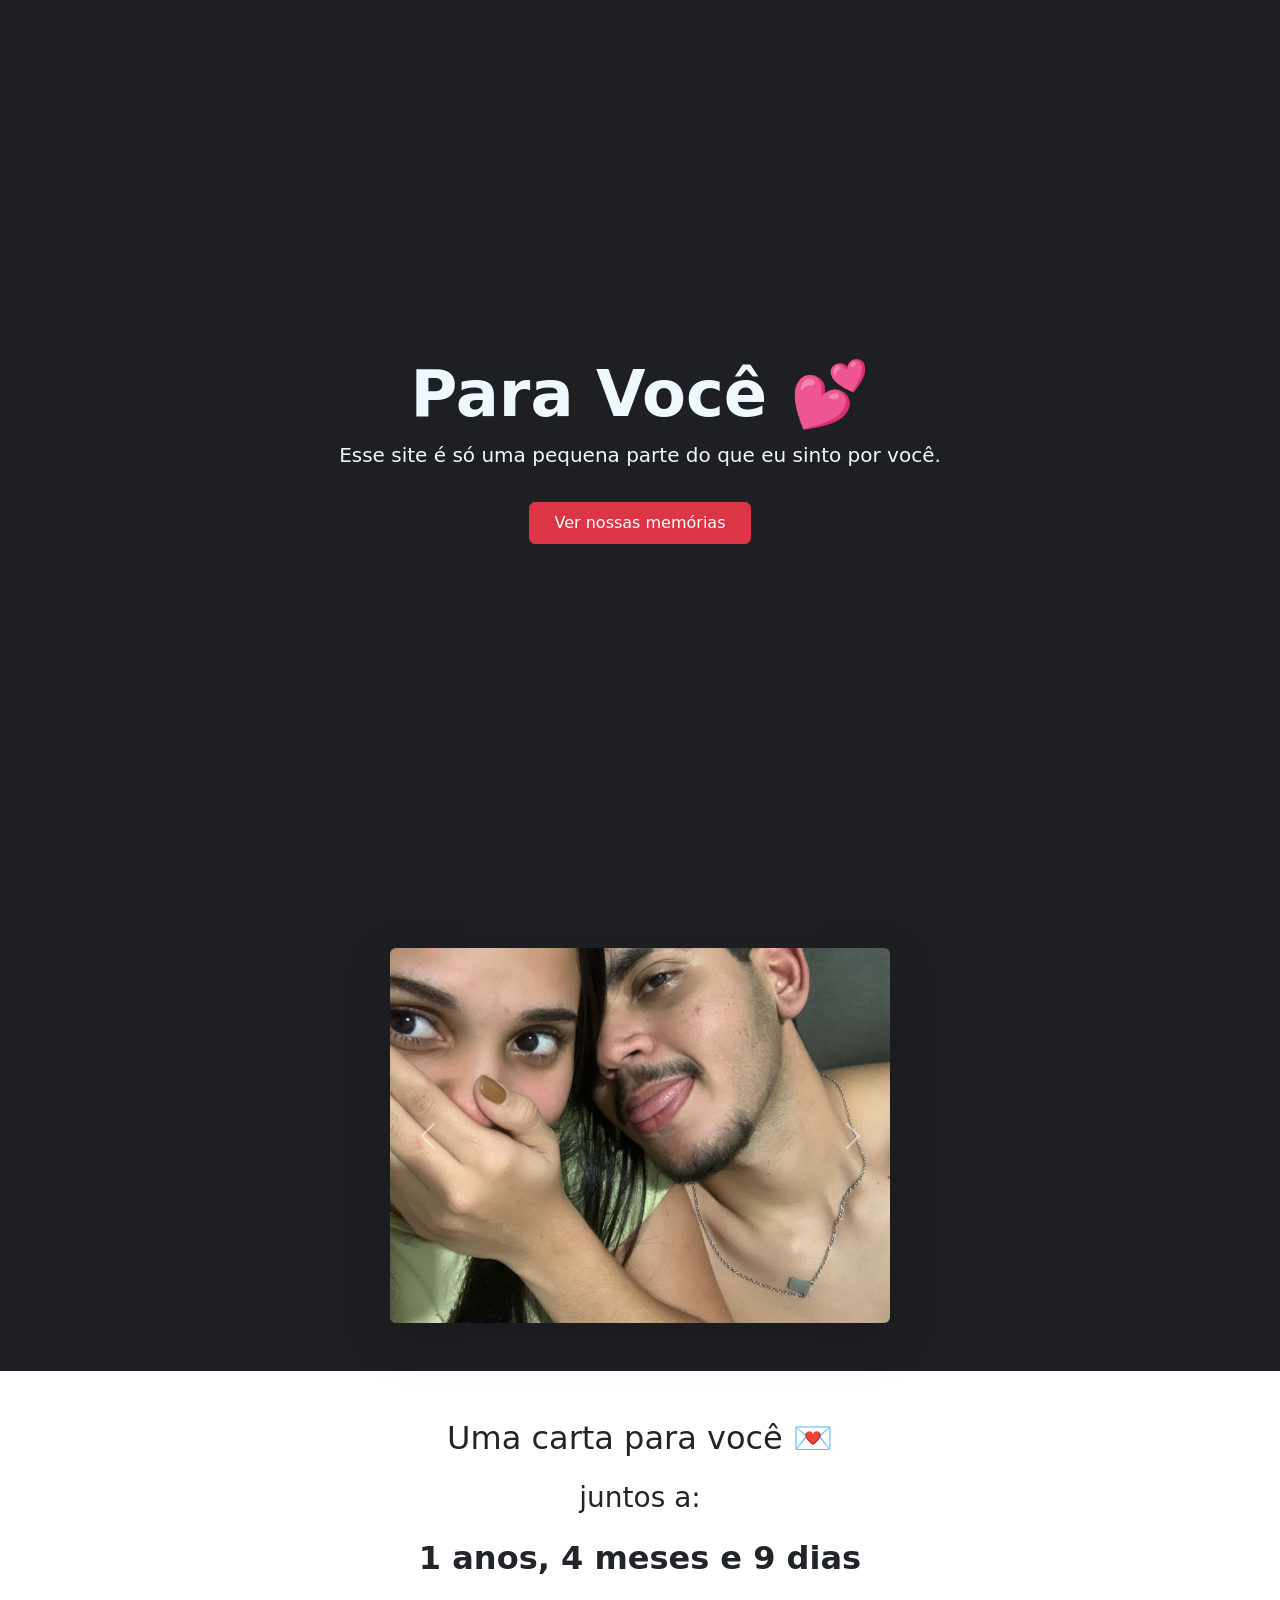
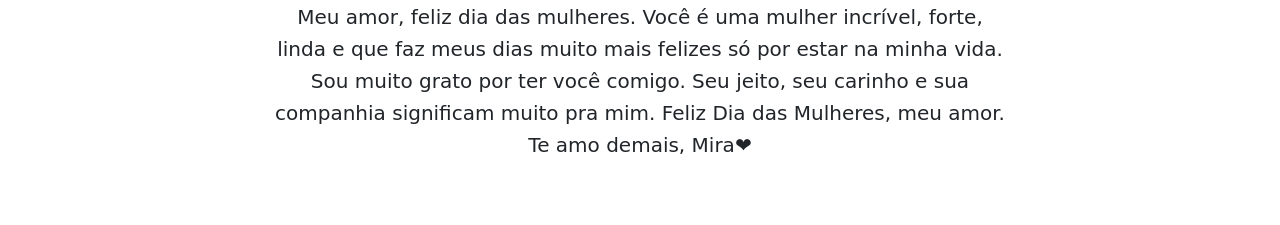
==== index.html @ 3cd70db5 "js_data" ====
<!DOCTYPE html>
<html lang="pt-br">

<head>
    <meta charset="UTF-8">
    <meta name="viewport" content="width=device-width, initial-scale=1.0">
    <title>Para você</title>
    <link href="https://cdn.jsdelivr.net/npm/bootstrap@5.3.8/dist/css/bootstrap.min.css" rel="stylesheet">
    <link rel="stylesheet" href="main.css">
    <link rel="stylesheet" href="@mediaindex.css">
    <script src="app.js" defer></script>
    <link rel="shortcut icon" href="assets/icons/1d5075419e06e9dd9e9a8e5a0d1935b4-removebg-preview.ico"
    type="image/x-icon">
    <script src="https://cdn.jsdelivr.net/npm/bootstrap@5.3.2/dist/js/bootstrap.bundle.min.js"></script>
</head>

<body>
<section class="min-vh-100 d-flex align-items-center justify-content-center text-center p-3">
  <div class="container"> <h1 class="display-3 fw-bold">Para Você 💕</h1>
    <p class="lead">Esse site é só uma pequena parte do que eu sinto por você.</p>
    <a href="#fotos" class="btn btn-danger mt-3 px-4 py-2">Ver nossas memórias</a>
  </div>
</section>
<section id="fotos" class="py-5">
  <div class="container">
    <div id="carouselExampleFade" class="carousel slide carousel-fade mx-auto shadow-lg" style="max-width: 500px; width: 100%;">
      <div class="carousel-inner rounded"> <div class="carousel-item active">
          <img src="assets/img/IMG-20250813-WA0037.jpg" class="d-block w-100 img-fluid" alt="Memória 1">
        </div>
        <div class="carousel-item">
          <img src="assets/img/IMG-20250816-WA0028.jpg" class="d-block w-100 img-fluid" alt="Memória 2">
        </div>
        <div class="carousel-item">
          <img src="assets/img/IMG-20260126-WA0089.jpg" class="d-block w-100 img-fluid" alt="Memória 3">
        </div>
        <div class="carousel-item">
          <img src="assets/img/IMG-20260101-WA0010.jpg" class="d-block w-100 img-fluid" alt="Memória 4">
        </div>
      </div>
      <button class="carousel-control-prev" type="button" data-bs-target="#carouselExampleFade" data-bs-slide="prev">
        <span class="carousel-control-prev-icon" aria-hidden="true"></span>
        <span class="visually-hidden">Anterior</span>
      </button>
      <button class="carousel-control-next" type="button" data-bs-target="#carouselExampleFade" data-bs-slide="next">
        <span class="carousel-control-next-icon" aria-hidden="true"></span>
        <span class="visually-hidden">Próximo</span>
      </button>
    </div>
  </div>
</section>
<section class="py-5 bg-white text-center">
  <div class="container">
    <div class="row justify-content-center">
      <div class="col-11 col-md-8"> <h2 class="mb-4 text-dark">Uma carta para você 💌</h2>
       <h3 class=" mb-4 text-dark" >juntos a:</h3>
        <h2 class="fw-bold text-dark mb-4 " id="contador"></h2>
        <p class="fs-5 text-dark" style="line-height: 1.6;">
          Meu amor, feliz dia das mulheres. Você é uma mulher incrível, forte, linda e que faz meus dias muito mais felizes só por estar na minha vida.

          Sou muito grato por ter você comigo. Seu jeito, seu carinho e sua companhia significam muito pra mim.
          Feliz Dia das Mulheres, meu amor. Te amo demais, Mira❤️
      </div>
    </div>
  </div>
</section>
</body>
</html>
---- main.css ----
body{
    background-color: #1E1F23;
    color: aliceblue;
    max-width: 100%;
    overflow-x: hidden; /* Isso corta qualquer coisa que tente sair pelo lado */
    margin: 0;
    padding: 0;
}
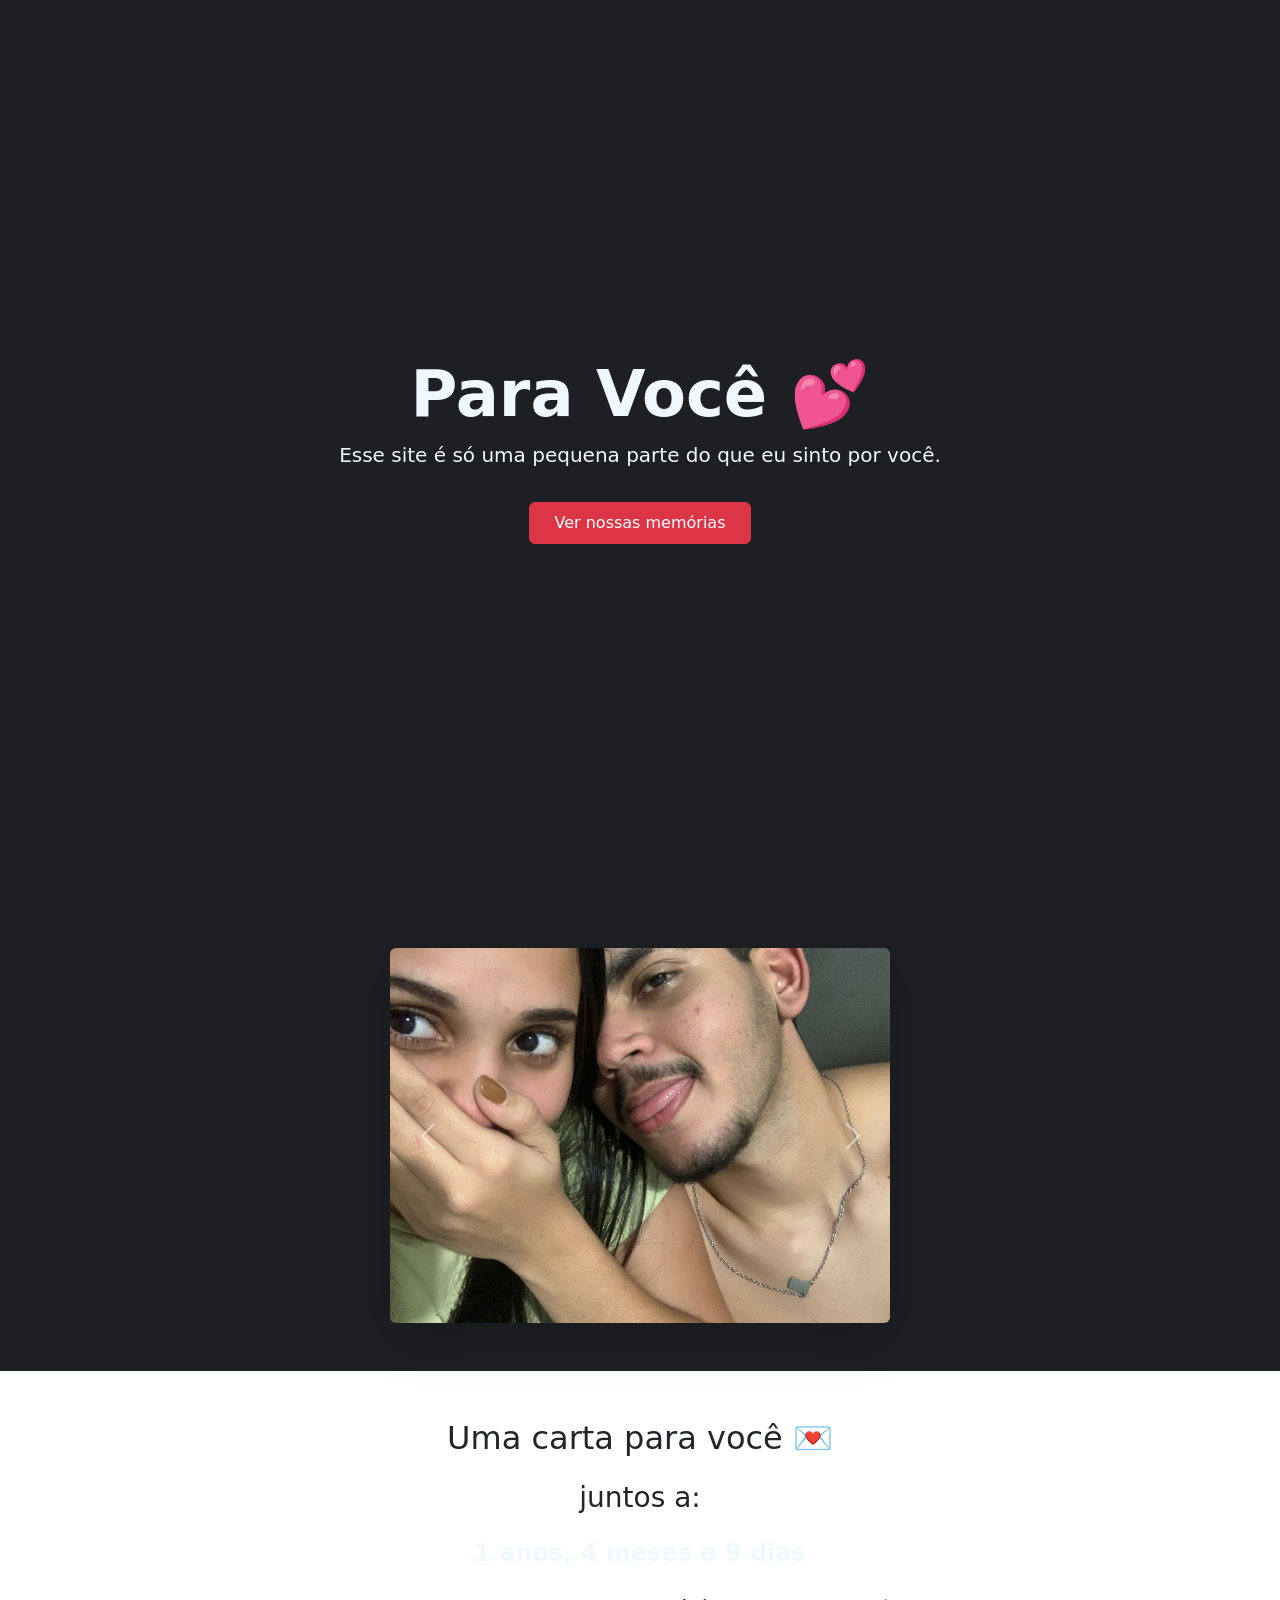
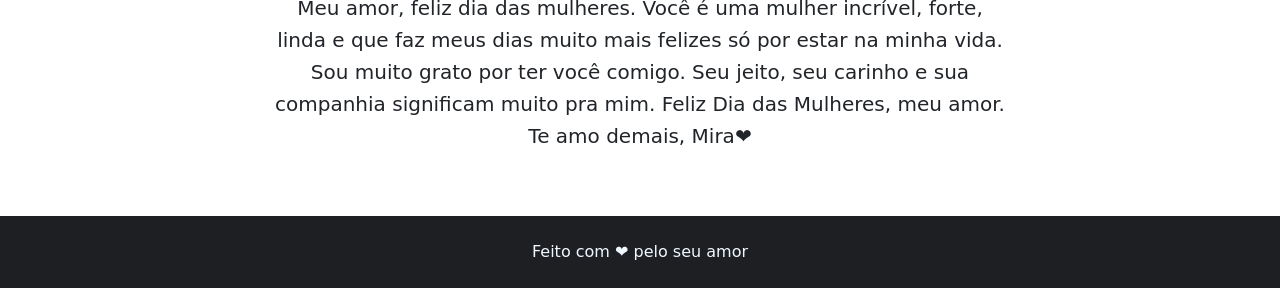
==== commit c71faa42: "app.js terminado" ====
--- a/index.html
+++ b/index.html
@@ -51,9 +51,9 @@
 <section class="py-5 bg-white text-center">
   <div class="container">
     <div class="row justify-content-center">
-      <div class="col-11 col-md-8"> <h2 class="mb-4 text-dark">Uma carta para você 💌</h2>
+      <div class="col-11 col-md-8"><h2 class="mb-4 text-dark">Uma carta para você 💌</h2>
        <h3 class=" mb-4 text-dark" >juntos a:</h3>
-        <h2 class="fw-bold text-dark mb-4 " id="contador"></h2>
+        <h2 class="fw-bold mb-4 fs-4" id="contador"></h2>
         <p class="fs-5 text-dark" style="line-height: 1.6;">
           Meu amor, feliz dia das mulheres. Você é uma mulher incrível, forte, linda e que faz meus dias muito mais felizes só por estar na minha vida.
 
@@ -63,5 +63,8 @@
     </div>
   </div>
 </section>
+<footer class="text-center py-4">
+  <p class="mb-0">Feito com ❤️ pelo seu amor</p>
+</footer>
 </body>
 </html>
--- a/main.css
+++ b/main.css
@@ -7,4 +7,16 @@
     padding: 0;
 }
 
+#contador{
+    font-weight: bold;
+    animation: rgbColor 5s infinite;
+}
 
+@keyframes rgbColor{
+    0% { color: rgb(255, 0, 0); }
+    25% { color: rgb(0, 255, 0); }
+    50% { color: rgb(0, 0, 255); }
+    75% { color: rgb(255, 0, 255); }
+    100% { color: rgb(255, 0, 0); }
+}
+
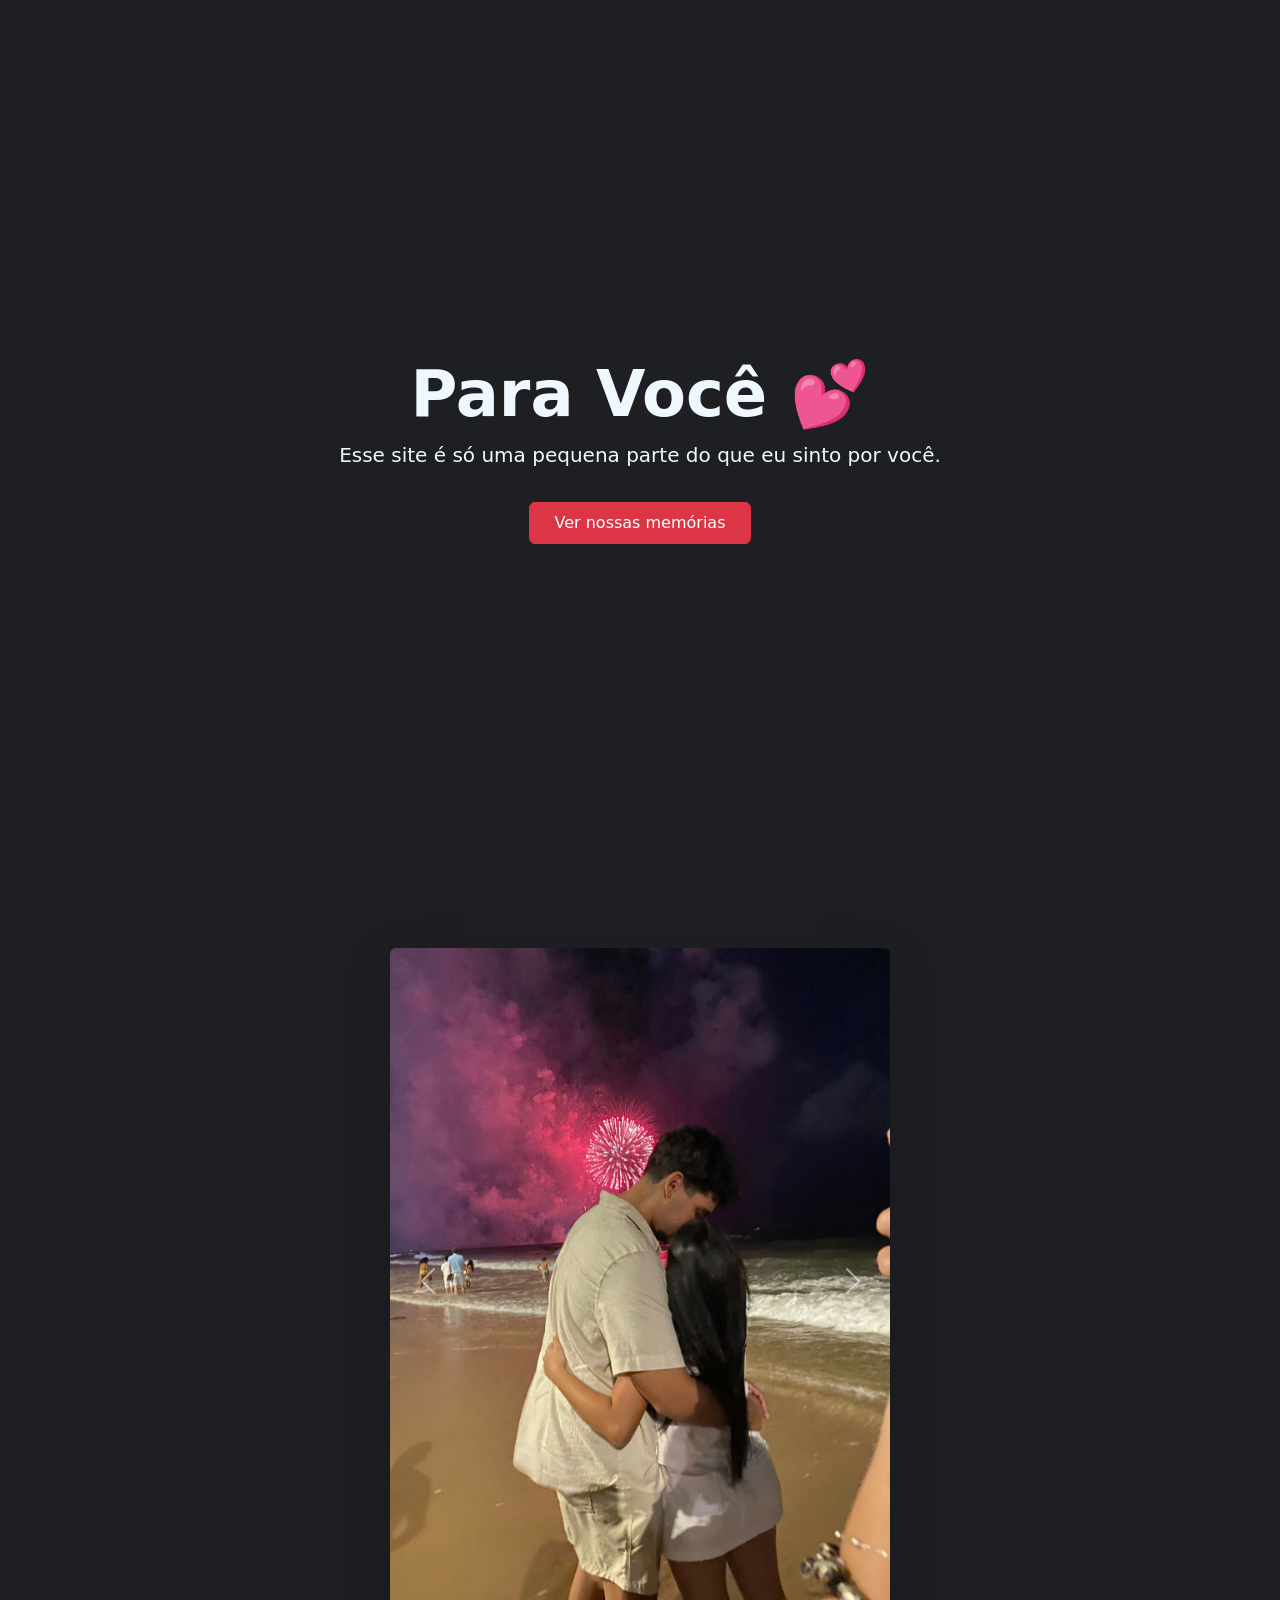
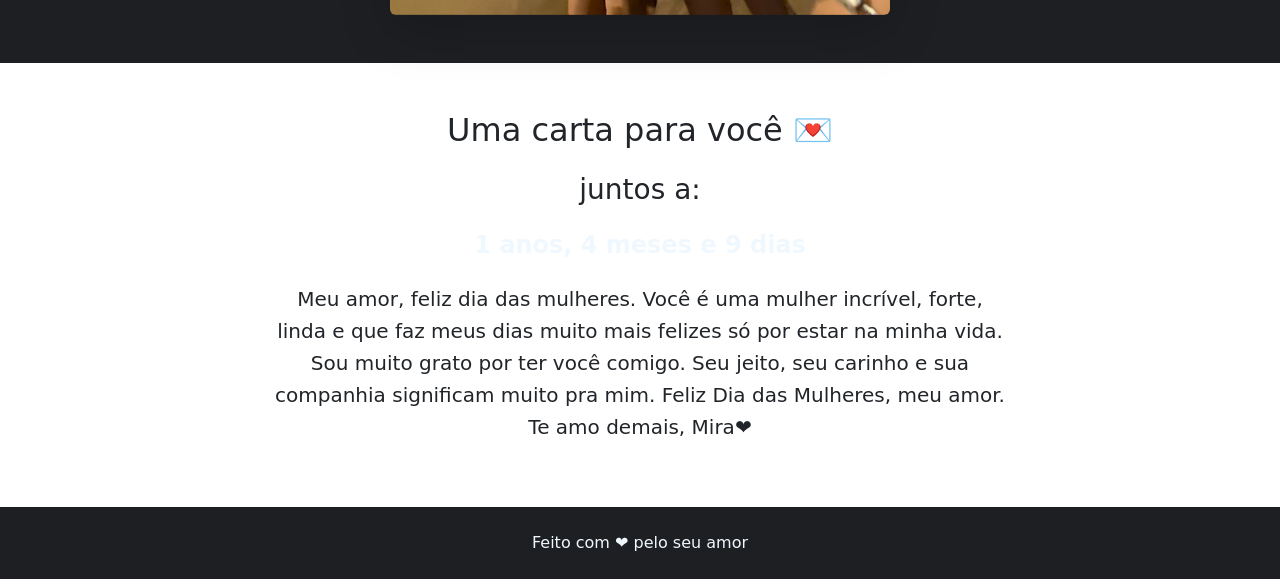
==== commit 3890389d: "html modificação" ====
--- a/index.html
+++ b/index.html
@@ -25,16 +25,34 @@
   <div class="container">
     <div id="carouselExampleFade" class="carousel slide carousel-fade mx-auto shadow-lg" style="max-width: 500px; width: 100%;">
       <div class="carousel-inner rounded"> <div class="carousel-item active">
-          <img src="assets/img/IMG-20250813-WA0037.jpg" class="d-block w-100 img-fluid" alt="Memória 1">
+          <img src="assets/img/photo12.jpg" class="d-block w-100 img-fluid" alt="Memória 1">
         </div>
         <div class="carousel-item">
-          <img src="assets/img/IMG-20250816-WA0028.jpg" class="d-block w-100 img-fluid" alt="Memória 2">
+          <img src="assets/img/photo1.webp" class="d-block w-100 img-fluid" alt="Memória 2">
         </div>
         <div class="carousel-item">
-          <img src="assets/img/IMG-20260126-WA0089.jpg" class="d-block w-100 img-fluid" alt="Memória 3">
+          <img src="assets/img/photo2.webp" class="d-block w-100 img-fluid" alt="Memória 3">
         </div>
         <div class="carousel-item">
-          <img src="assets/img/IMG-20260101-WA0010.jpg" class="d-block w-100 img-fluid" alt="Memória 4">
+          <img src="assets/img/photo14.jpg" class="d-block w-100 img-fluid" alt="Memória 4">
+        </div>
+        <div class="carousel-item">
+          <img src="assets/img/photo9.jpg" class="d-block w-100 img-fluid" alt="Memória 4">
+        </div>
+        <div class="carousel-item">
+          <img src="assets/img/photo10.jpg" class="d-block w-100 img-fluid" alt="Memória 4">
+        </div>
+        <div class="carousel-item">
+          <img src="assets/img/photo11.jpg" class="d-block w-100 img-fluid" alt="Memória 4">
+        </div>
+        <div class="carousel-item">
+          <img src="assets/img/photo13.jpg" class="d-block w-100 img-fluid" alt="Memória 4">
+        </div>
+        <div class="carousel-item">
+          <img src="assets/img/photo14.jpg" class="d-block w-100 img-fluid" alt="Memória 4">
+        </div>
+        <div class="carousel-item">
+          <img src="assets/img/photo6.jpg" class="d-block w-100 img-fluid" alt="Memória 4">
         </div>
       </div>
       <button class="carousel-control-prev" type="button" data-bs-target="#carouselExampleFade" data-bs-slide="prev">
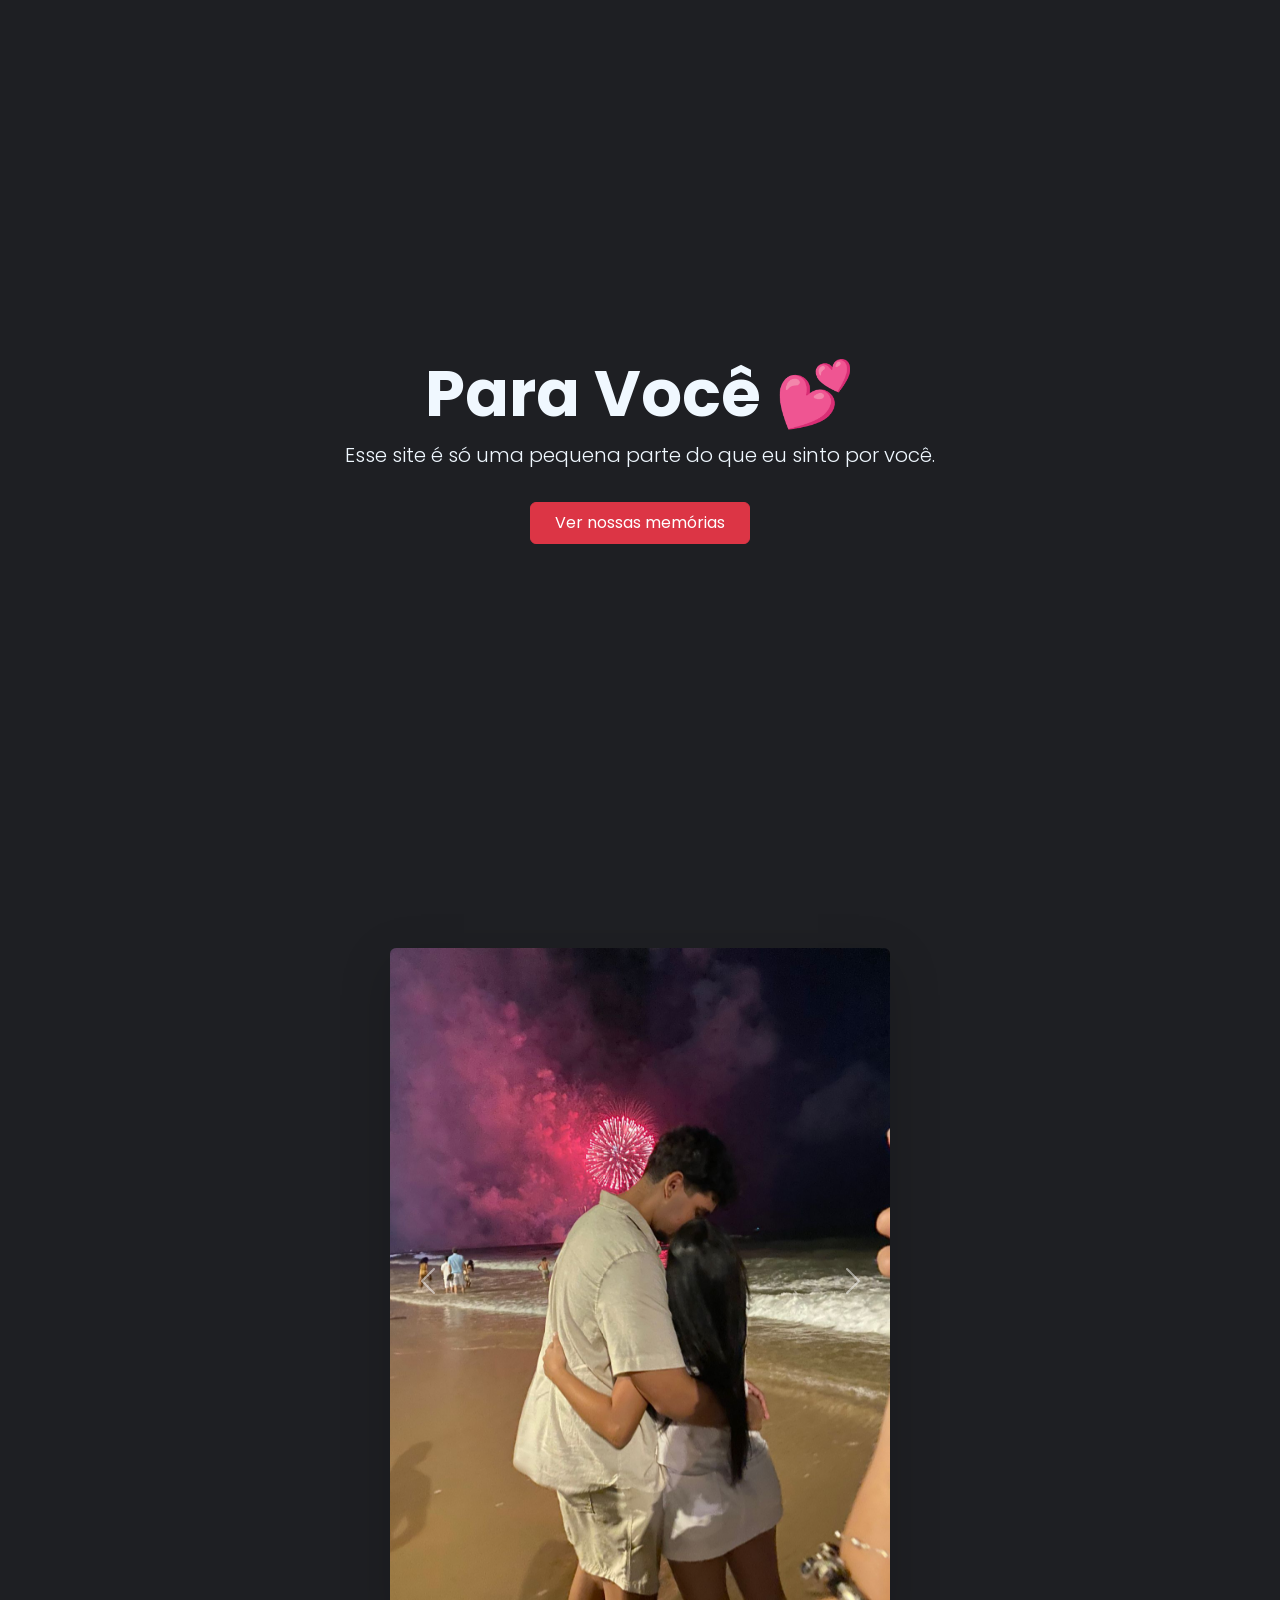
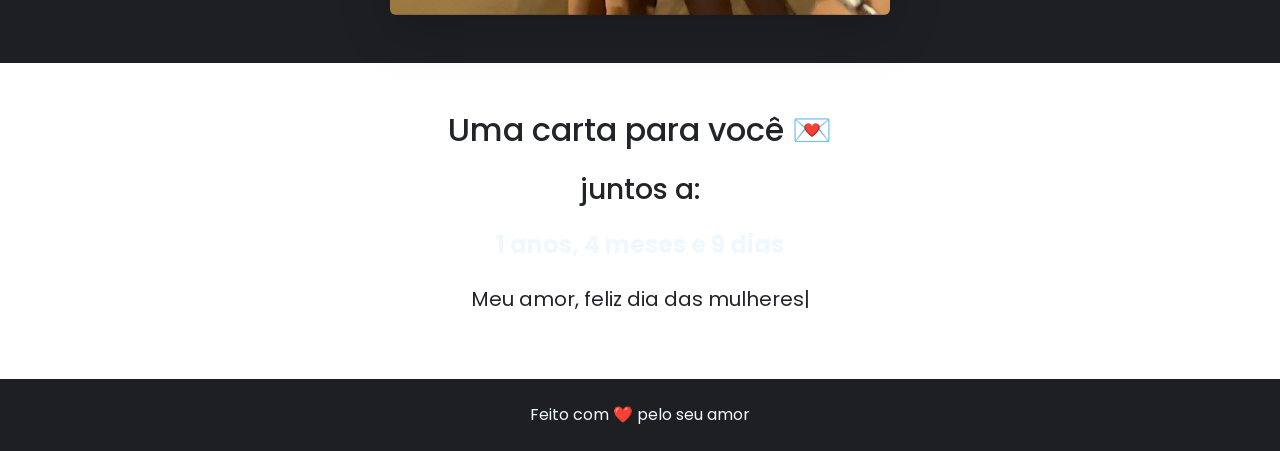
==== commit a072fbfc: "html modificação e js" ====
--- a/index.html
+++ b/index.html
@@ -72,11 +72,7 @@
       <div class="col-11 col-md-8"><h2 class="mb-4 text-dark">Uma carta para você 💌</h2>
        <h3 class=" mb-4 text-dark" >juntos a:</h3>
         <h2 class="fw-bold mb-4 fs-4" id="contador"></h2>
-        <p class="fs-5 text-dark" style="line-height: 1.6;">
-          Meu amor, feliz dia das mulheres. Você é uma mulher incrível, forte, linda e que faz meus dias muito mais felizes só por estar na minha vida.
-
-          Sou muito grato por ter você comigo. Seu jeito, seu carinho e sua companhia significam muito pra mim.
-          Feliz Dia das Mulheres, meu amor. Te amo demais, Mira❤️
+        <p class="fs-5 text-dark" id="typewriter" style="line-height: 1.6;"></p>
       </div>
     </div>
   </div>
--- a/main.css
+++ b/main.css
@@ -1,4 +1,8 @@
+@import url('https://fonts.googleapis.com/css2?family=Josefin+Sans:ital,wght@0,100..700;1,100..700&family=Pixelify+Sans:wght@400..700&family=Playfair+Display:ital,wght@0,400..900;1,400..900&family=Poppins:ital,wght@0,100;0,200;0,300;0,400;0,500;0,600;0,700;0,800;0,900;1,100;1,200;1,300;1,400;1,500;1,600;1,700;1,800;1,900&family=Stack+Sans+Notch:wght@200..700&display=swap');
+
+
 body{
+    font-family: poppins, sans-serif;
     background-color: #1E1F23;
     color: aliceblue;
     max-width: 100%;
@@ -20,3 +24,29 @@
     100% { color: rgb(255, 0, 0); }
 }
 
+.zoom-in{
+    animation: zoomIn 0.9s ease;
+}
+
+@keyframes zoomIn{
+    0%{
+        transform: scale(0.5);
+        opacity: 0;
+    }
+    100%{
+        transform: scale(1);
+        opacity: 1;
+    }
+}
+
+#typewriter::after{
+content: "|";
+animation: piscar 1s infinite;
+}
+
+@keyframes piscar{
+0%{opacity:1;}
+50%{opacity:0;}
+100%{opacity:1;}
+}
+
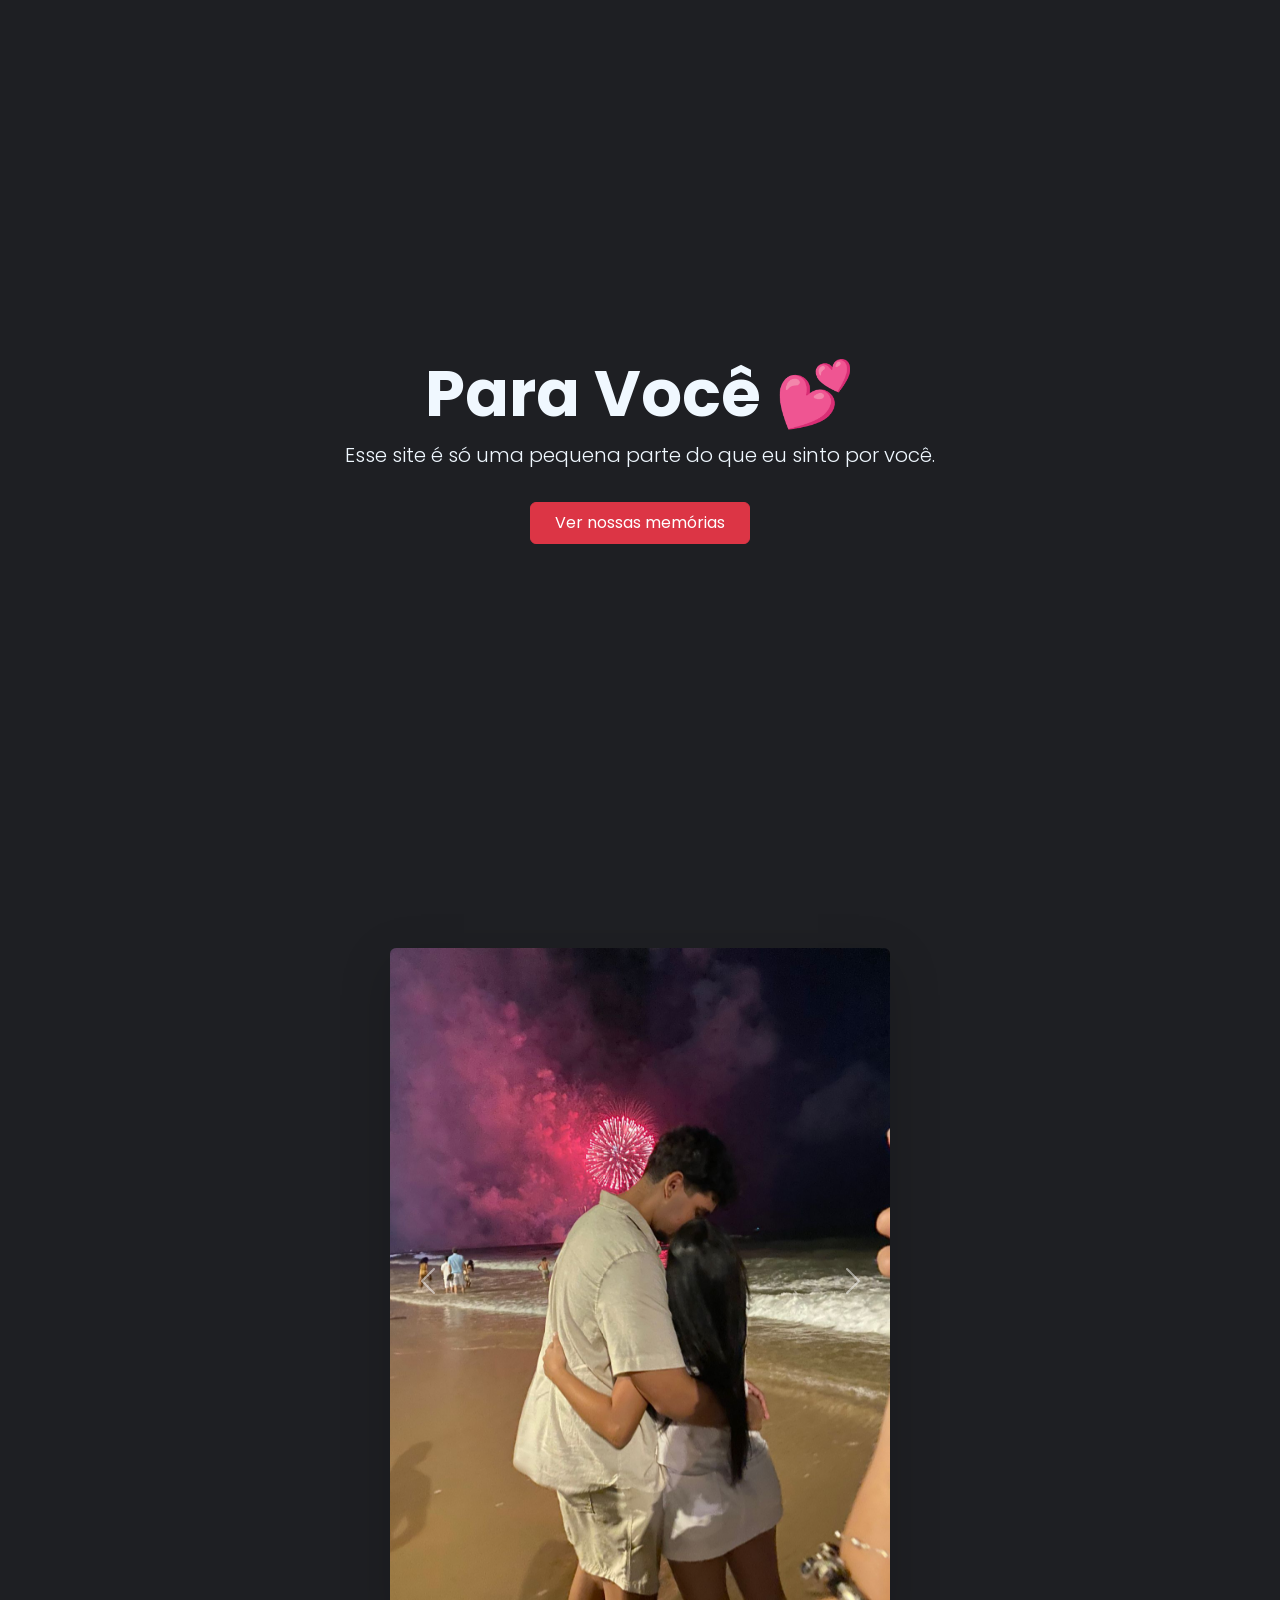
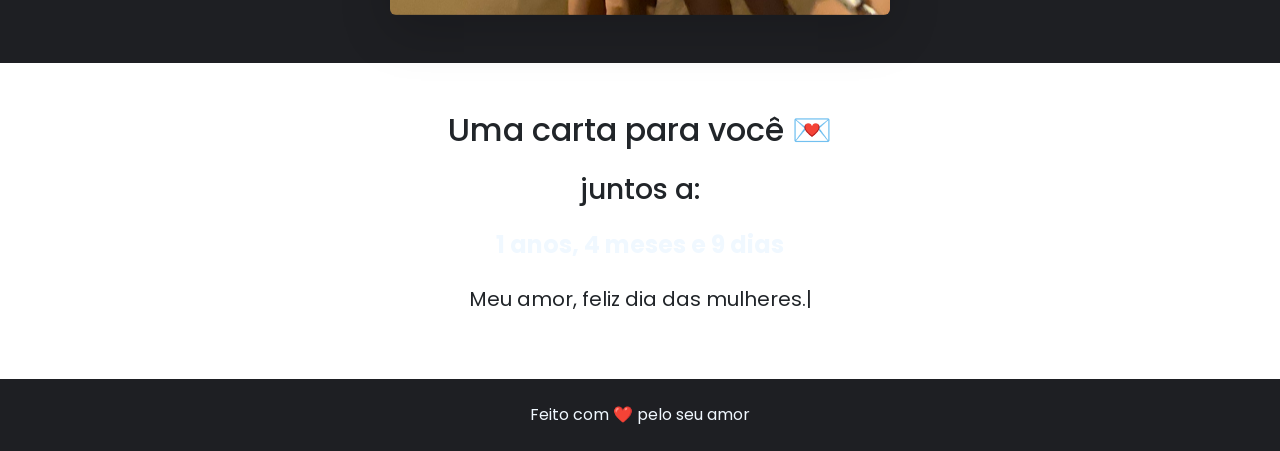
==== commit b86d331e: "html e js modificados" ====
--- a/index.html
+++ b/index.html
@@ -16,7 +16,7 @@
 
 <body>
 <section class="min-vh-100 d-flex align-items-center justify-content-center text-center p-3">
-  <div class="container"> <h1 class="display-3 fw-bold">Para Você 💕</h1>
+  <div class="container zoom-in"> <h1 class="display-3 fw-bold">Para Você 💕</h1>
     <p class="lead">Esse site é só uma pequena parte do que eu sinto por você.</p>
     <a href="#fotos" class="btn btn-danger mt-3 px-4 py-2">Ver nossas memórias</a>
   </div>
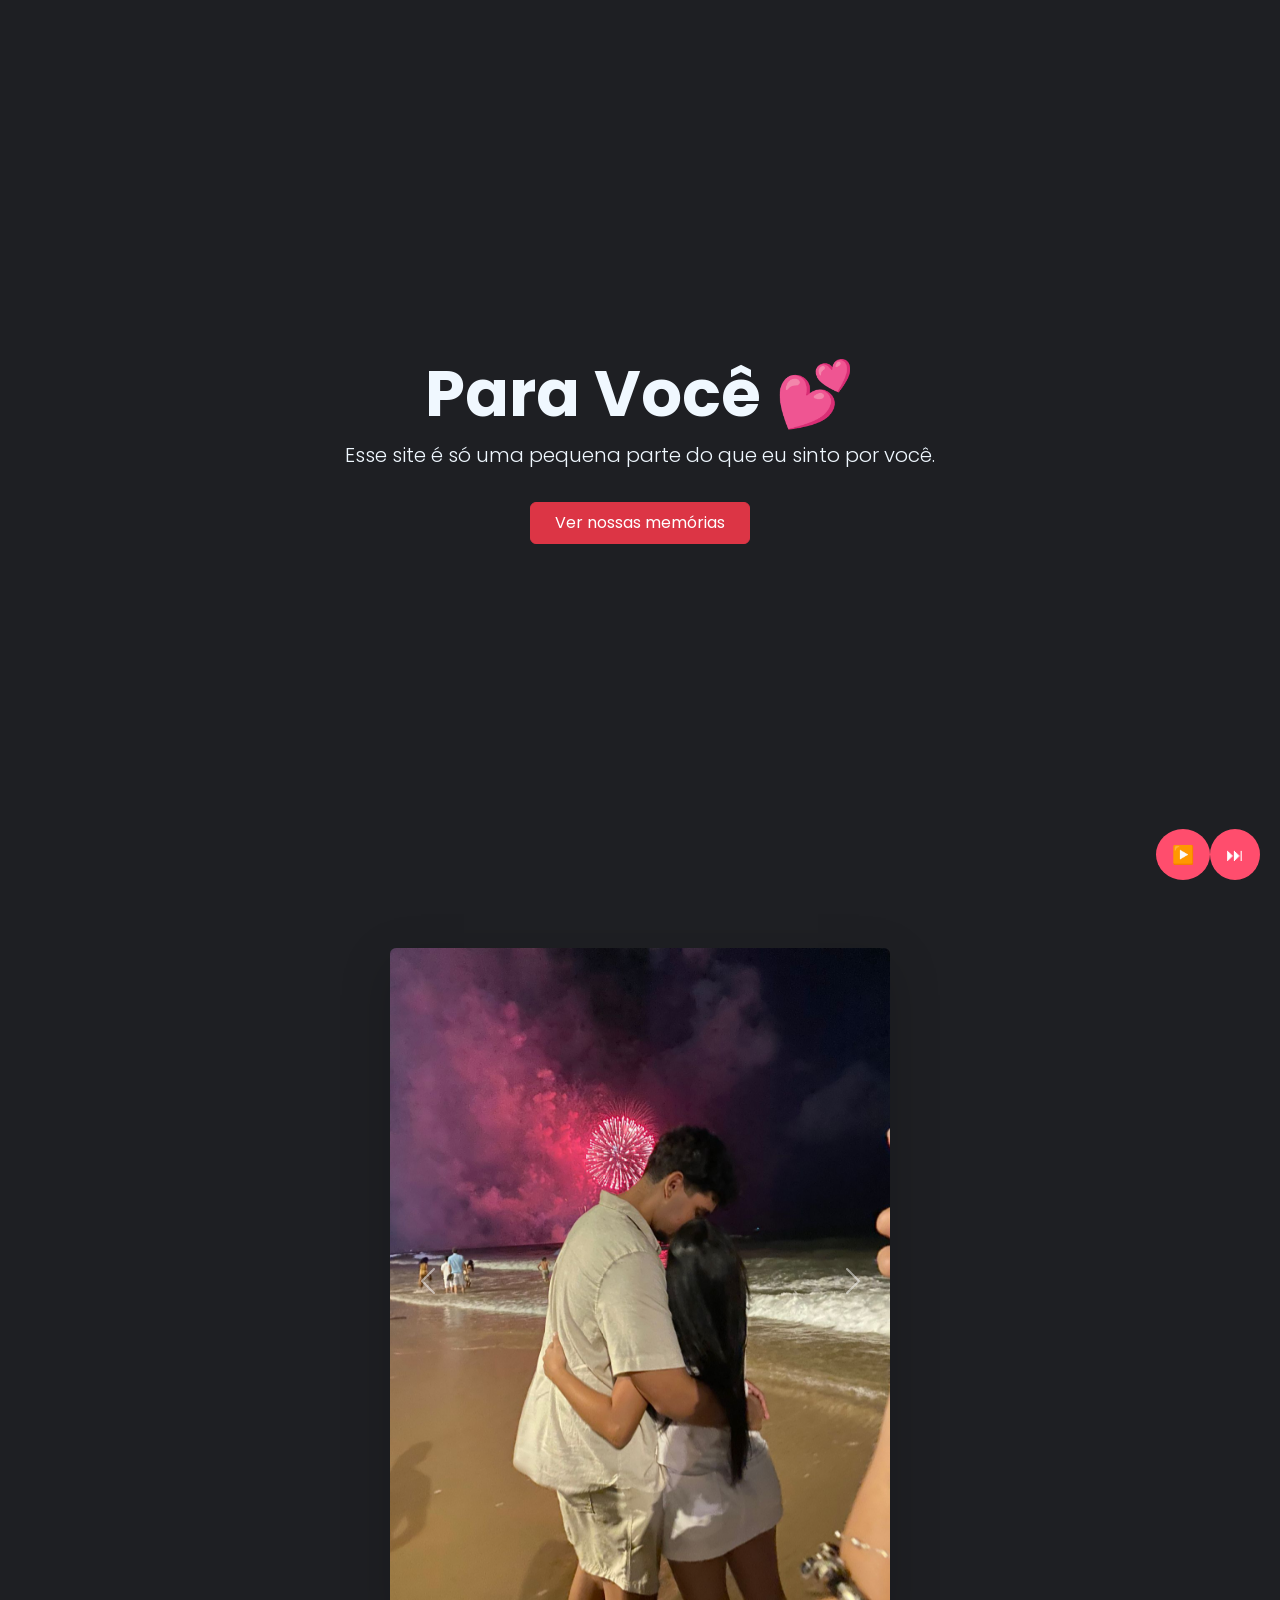
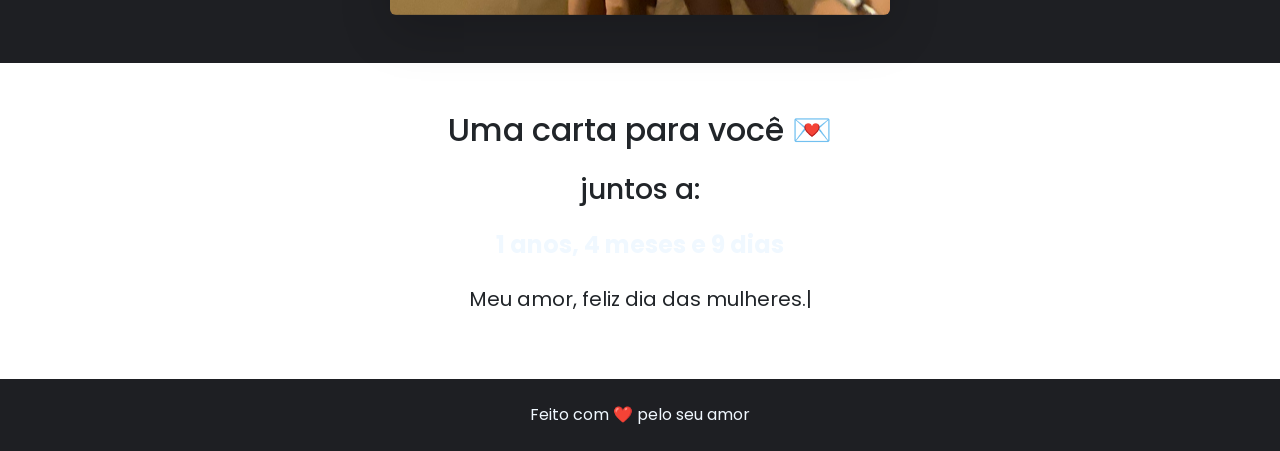
==== commit 7f06fb88: "playlist de musica" ====
--- a/index.html
+++ b/index.html
@@ -19,6 +19,10 @@
   <div class="container zoom-in"> <h1 class="display-3 fw-bold">Para Você 💕</h1>
     <p class="lead">Esse site é só uma pequena parte do que eu sinto por você.</p>
     <a href="#fotos" class="btn btn-danger mt-3 px-4 py-2">Ver nossas memórias</a>
+    <audio id="player"></audio>
+<button id="playBtn">▶️</button>
+<button id="nextBtn">⏭</button>
+
   </div>
 </section>
 <section id="fotos" class="py-5">
--- a/main.css
+++ b/main.css
@@ -50,3 +50,22 @@
 100%{opacity:1;}
 }
 
+#playBtn, #nextBtn{
+  position: fixed;
+  bottom: 20px;
+  background: #ff4d6d;
+  color: white;
+  border: none;
+  padding: 12px 16px;
+  border-radius: 50%;
+  font-size: 18px;
+  cursor: pointer;
+}
+
+#playBtn{
+  right: 70px;
+}
+
+#nextBtn{
+  right: 20px;
+}
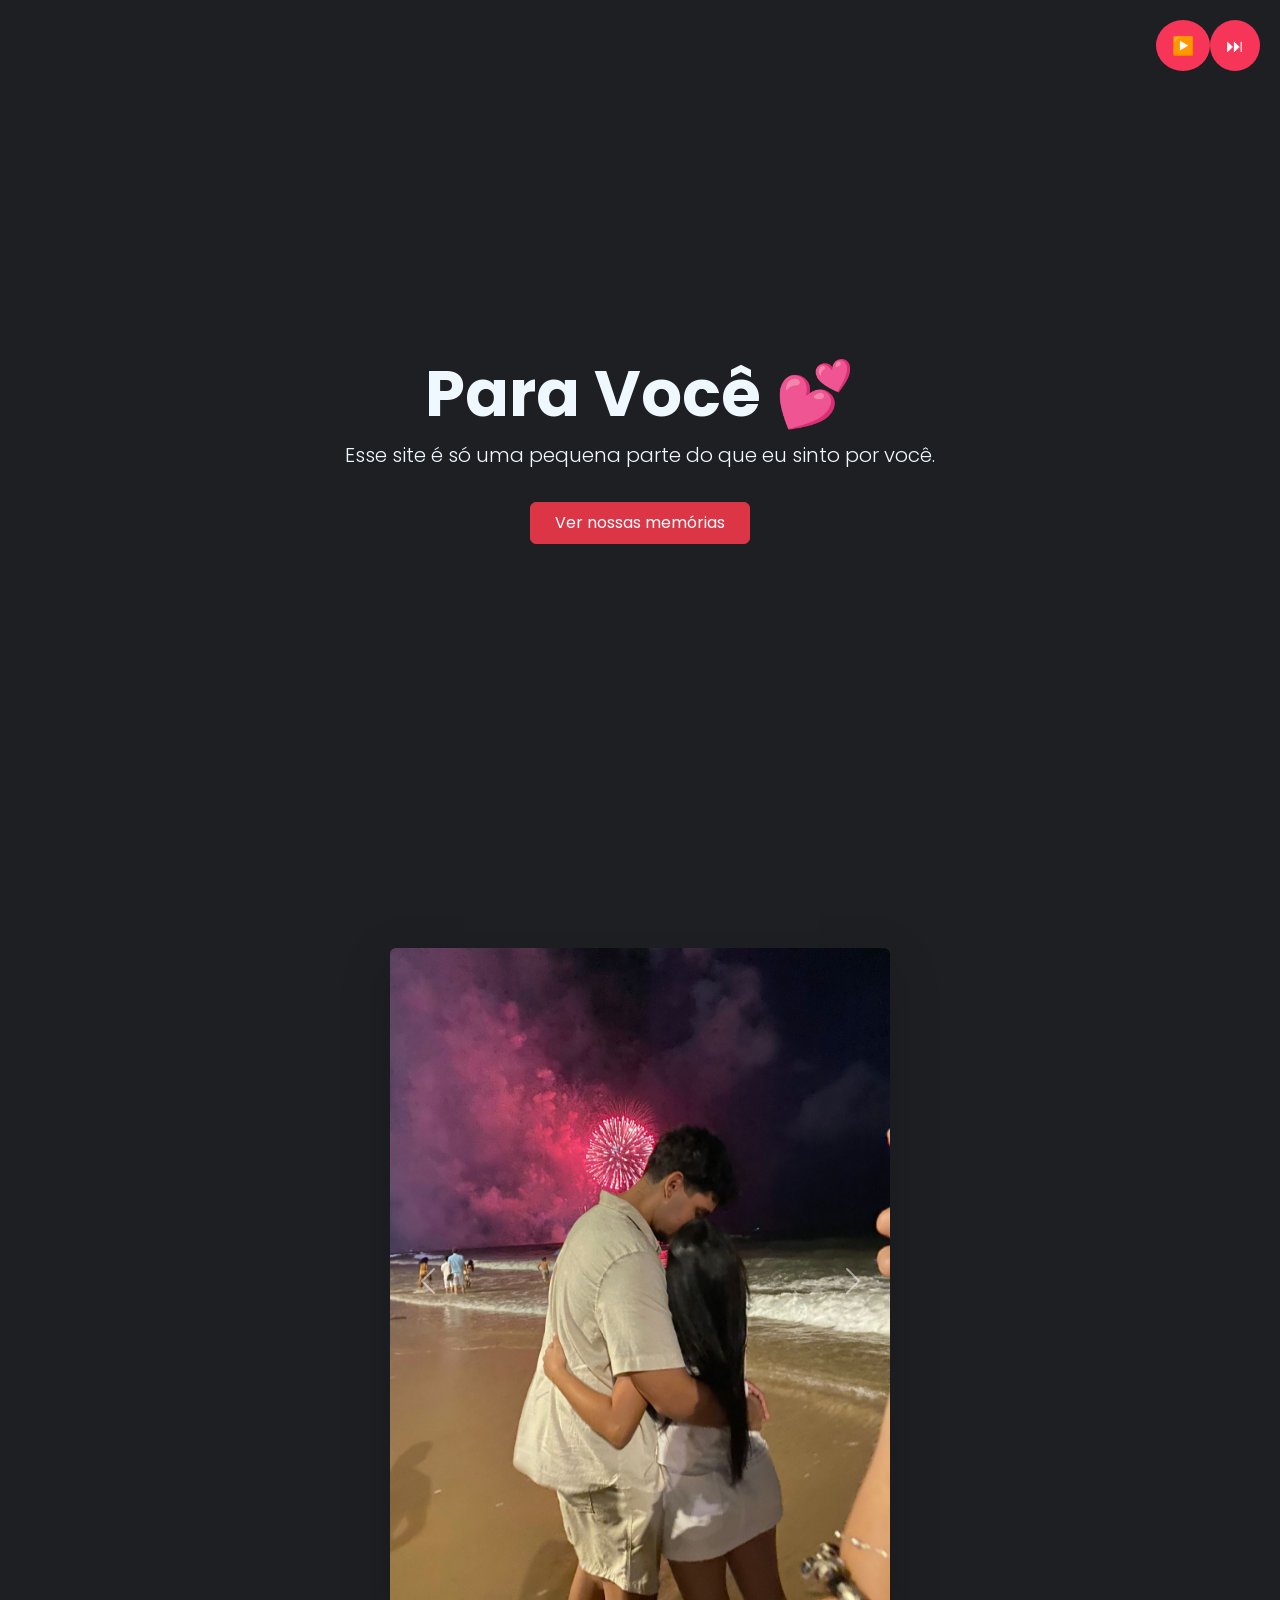
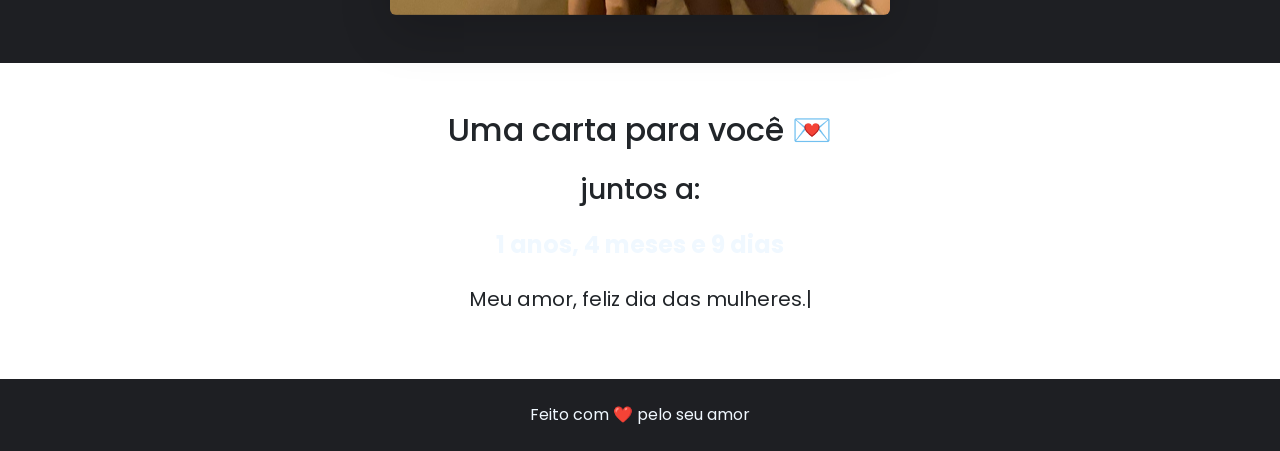
==== commit 75dadfcb: "atualização de musicas" ====
--- a/index.html
+++ b/index.html
@@ -22,7 +22,6 @@
     <audio id="player"></audio>
 <button id="playBtn">▶️</button>
 <button id="nextBtn">⏭</button>
-
   </div>
 </section>
 <section id="fotos" class="py-5">
--- a/main.css
+++ b/main.css
@@ -51,9 +51,10 @@
 }
 
 #playBtn, #nextBtn{
-  position: fixed;
-  bottom: 20px;
-  background: #ff4d6d;
+  position: absolute;
+  top: 20px;
+  right: 20px;
+  background: #f63558;
   color: white;
   border: none;
   padding: 12px 16px;
